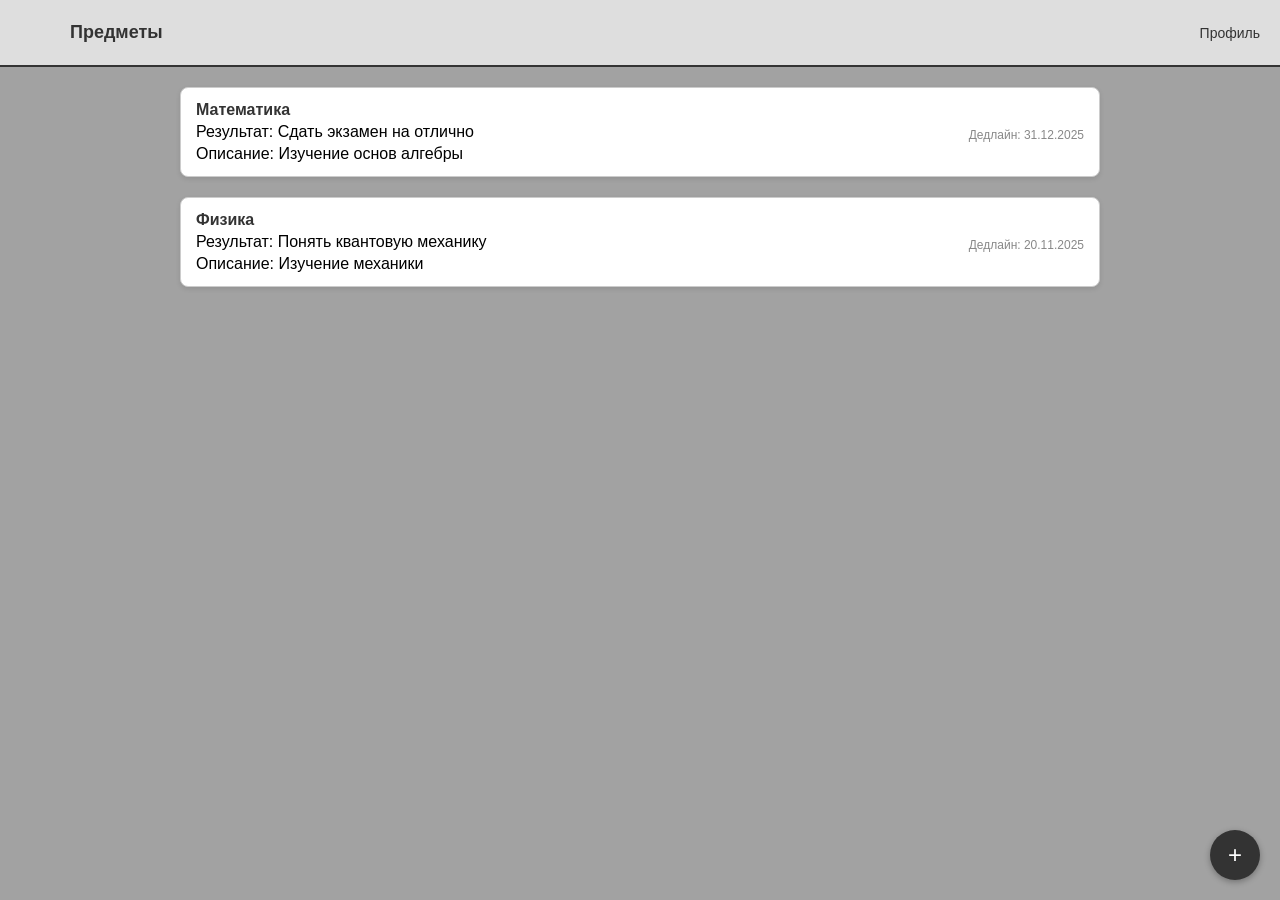
==== Web/Subject/subject.html @ a7fad86c "add subjects and task" ====
<!DOCTYPE html>
<html lang="ru">
<head>
    <meta charset="UTF-8">
    <meta name="viewport" content="width=device-width, initial-scale=1.0">
    <title>Предмет</title>
    <link rel="stylesheet" href="main.css">
    <script src="main.js"></script>
</head>
<body>
    <header>
        <button class="back-button" id="backButton">
            <img src="назад.png" alt="Назад">
        </button>

        <h1 class="text-button" id="nameSubjectButton">Загрузка...</h1>

        <h3 class="text-button team-button">Команда</h3>
    </header>

    <section class="columns-container">
        
        <div class="column">
            <div class="column-header">
                <h4>создано</h4>
            </div>
            <div class="column-body" id="createdColumn">
            </div>
        </div>

        <div class="column">
            <div class="column-header">
                <h4>в процессе</h4>
            </div>
            <div class="column-body" id="processColumn">
            </div>
        </div>

        
        <div class="column">
            <div class="column-header">
                <h4>выполнено</h4>
            </div>
            <div class="column-body" id="doneColumn">
            </div>
        </div>
    </section>
    
    <button id="add-button" class="add-button">+</button>

    <div id="teamModal" class="modal-overlay">
        <div class="sidebar-content">
            
            <div class="sidebar-header">
                <h1>Команда</h1>
                <span class="close">&times;</span>
            </div>

            <div class="team-list" id="teamList">
            </div>
            <button class="buttonInvite">пригласить</button>
            <button class="buttonDelete">удалить</button>
        </div>
    </div>

   <div id="taskModal" class="modal-overlay task-modal">
        <div class="modal-content">
            <span class="close">&times;</span>
            <h2>Новая задача</h2>
            <form id="taskForm">
                <label for="taskName">Название:</label>
                <input type="text" id="taskName" placeholder="Введите название задачи" required>

                <label for="taskDescription">Описание:</label>
                <textarea id="taskDescription" rows="2" placeholder="Описание задачи"></textarea>
                <label for="taskDeadline">Дедлайн:</label>
                <input type="date" id="taskDeadline">

                <label>Ответственные:</label>
                <div id="assigneesList" class="checkbox-list">
                </div>

                <button type="submit" class="create-button">Создать задачу</button>
            </form>
        </div>
    </div>
    <div id="editSubjectModal" class="modal-overlay subject-modal">
        <div class="modal-content">
            <span class="close" id="closeEditSubjectModal">&times;</span>
            <h1 id="editModalTitle" style="text-align: center;">Редактировать предмет</h1>
            <form id="editSubjectForm">
                <label for="editSubjectName">Название предмета:</label>
                <input type="text" id="editSubjectName" required>

                <label for="editSubjectResult">Результат:</label>
                <textarea id="editSubjectResult" rows="1" required></textarea>

                <label for="editSubjectDescription">Описание:</label>
                <textarea id="editSubjectDescription" rows="2"></textarea>

                <label for="editSubjectDeadline">Дедлайн:</label>
                <input type="date" id="editSubjectDeadline">

                <div class="edit-modal-buttons">
                    <button type="button" id="deleteSubjectBtn">Удалить</button>
                    <button type="submit">Сохранить</button>
                </div>
            </form>
        </div>
    </div>
</body>
</html>
---- Web/Subject/main.css ----
* {
    margin: 0;
    padding: 0;
    box-sizing: border-box;
    font-family: 'Arial', sans-serif;
}

body {
    font-family: Arial, sans-serif;
    background-color: #a2a2a2;
}

header {
    display: flex;
    align-items: center;
    padding: 10px 20px;
    background-color: #dedede;
    border-bottom: 2px solid #333;
}

.back-button {
    background: none;
    border: none;
    cursor: pointer;
    padding: 8px;
    margin-right: 12px;
}

.back-button img {
    width: 24px;
    height: 24px;
}

.text-button {
    font-size: 18px;
    color: #333;
    cursor: pointer;
}

.team-button {
    font-size: 14px;
    font-weight: normal;
    margin-left: auto;
}

.columns-container {
    display: flex;
    gap: 20px;
    padding: 20px;
    margin-top: 10px;
}

.column {
    flex: 1;
    border: 1px solid #ccc;
    background-color: #dedede;
    border-radius: 4px; 
    display: flex;
    flex-direction: column;
    height: calc(100vh - 150px);
}

.column-header {
    padding: 10px;
    background-color: #fff;
    border-bottom: 1px solid #333;
    text-align: center;
}

.column-header h4 {
    margin: 0;
    font-size: 14px;
    color: #333;
    font-weight: bold;
}

.column-body {
    flex-grow: 1;
    padding: 10px;
    overflow-y: auto;
    display: flex;
    flex-direction: column;
    gap: 8px;
}

.task {
    padding: 8px;
    border-radius: 4px;
    font-size: 14px;
    cursor: grab;
}

.task:active {
    cursor: grabbing;
}

.pastel-blue { background-color: #cce5ff; }
.pastel-orange { background-color: #ffe0b2; }
.pastel-pink { background-color: #f8bbd9; }
.pastel-green { background-color: #c8e6c9; }
.pastel-yellow { background-color: #fff9c4; }
.pastel-purple { background-color: #e1bee7; }
.pastel-red { background-color: #ffcdd2; }
.pastel-teal { background-color: #b2ebf2; }
.pastel-lime { background-color: #e6ee9c; }
.pastel-indigo { background-color: #d1c4e9; }

.add-button {
    position: fixed;
    bottom: 20px;
    right: 20px;
    width: 50px;
    height: 50px;
    font-size: 24px;
    border: none;
    background-color: #333;
    color: white;
    border-radius: 50%;
    cursor: pointer;
    box-shadow: 0 2px 6px rgba(0,0,0,0.3);
    display: flex;
    align-items: center;
    justify-content: center;
}

.modal-overlay {
    display: none;
    position: fixed;
    top: 0;
    left: 0;
    width: 100%;
    height: 100%;
    background-color: rgba(0, 0, 0, 0.5);
    z-index: 1000;
    backdrop-filter: blur(3px);
}

.task-modal .modal-content {
    position: absolute;
    top: 50%;
    left: 50%;
    transform: translate(-50%, -50%);
    background-color: #fff;
    padding: 25px;
    border-radius: 12px;
    width: 350px;
    max-width: 90%;
    box-shadow: 0 8px 20px rgba(0, 0, 0, 0.2);
    border: 1px solid #ddd;
    box-sizing: border-box;
    max-height: 90vh;
    overflow-y: auto;
}

.task-modal .modal-content .close {
    position: absolute;
    top: 12px;
    right: 16px;
    font-size: 24px;
    color: #999;
    cursor: pointer;
    transition: color 0.2s;
}

.task-modal .modal-content .close:hover {
    color: #333;
}

.task-modal .modal-content h2 {
    margin-bottom: 15px;
    font-size: 20px;
    text-align: center;
    color: #333;
    font-weight: bold;
}

.task-modal .modal-content label {
    display: block;
    margin: 12px 0 4px 0;
    font-size: 14px;
    color: #555;
}

.task-modal .modal-content input,
.task-modal .modal-content textarea {
    width: 100%;
    padding: 10px;
    margin-bottom: 12px;
    border: 1px solid #ddd;
    border-radius: 6px;
    font-size: 14px;
    font-family: Arial, sans-serif;
    box-sizing: border-box;
}

.task-modal .modal-content textarea {
    min-height: 60px;
    resize: vertical;
}

.task-modal .create-button {
    width: 100%;
    padding: 12px;
    background-color: #333;
    color: white;
    border: none;
    border-radius: 6px;
    cursor: pointer;
    font-size: 16px;
    font-weight: bold;
    margin-top: 15px;
    transition: background-color 0.2s;
}

.task-modal .create-button:hover {
    background-color: #555;
}

.task-modal .checkbox-list {
    display: flex;
    flex-direction: column;
    gap: 6px;
    margin: 10px 0 15px 0;
    max-height: 100px;
    overflow-y: auto;
    padding: 6px;
    background-color: #f9f9f9;
    border-radius: 6px;
    font-size: 14px;
}

.task-modal .checkbox-list label {
    display: flex;
    align-items: center;
    gap: 8px;
    cursor: pointer;
    color: #333;
    padding: 4px 6px;
    border: 1px solid #eee;
    border-radius: 4px;
}

.task-modal .checkbox-list input[type="checkbox"] {
    width: 16px;
    height: 16px;
    margin-right: 6px;
}

.subject-modal .modal-content {
    position: absolute;
    top: 50%;
    left: 50%;
    transform: translate(-50%, -50%);
    background-color: #fff;
    padding: 25px;
    border-radius: 12px;
    width: 350px;
    max-width: 90%;
    box-shadow: 0 8px 20px rgba(0, 0, 0, 0.2);
    border: 1px solid #ddd;
    box-sizing: border-box;
    max-height: 90vh;
    overflow-y: auto;
}

.subject-modal .modal-content .close {
    position: absolute;
    top: 12px;
    right: 16px;
    font-size: 24px;
    color: #999;
    cursor: pointer;
    transition: color 0.2s;
}

.subject-modal .modal-content .close:hover {
    color: #333;
}

.subject-modal .modal-content h2 {
    margin-bottom: 15px;
    font-size: 20px;
    text-align: center;
    color: #333;
    font-weight: bold;
}

.subject-modal .modal-content label {
    display: block;
    margin: 12px 0 4px 0;
    font-size: 14px;
    color: #555;
}

.subject-modal .modal-content input,
.subject-modal .modal-content textarea {
    width: 100%;
    padding: 10px;
    margin-bottom: 12px;
    border: 1px solid #ddd;
    border-radius: 6px;
    font-size: 14px;
    font-family: Arial, sans-serif;
    box-sizing: border-box;
}

.subject-modal .modal-content textarea {
    min-height: 60px;
    resize: vertical;
}

.edit-modal-buttons {
    display: flex;
    justify-content: space-between;
    margin-top: 15px;
}

.edit-modal-buttons button {
    padding: 10px;
    border: none;
    border-radius: 6px;
    cursor: pointer;
    font-size: 14px;
    font-weight: bold;
    width: 48%;
}

#deleteSubjectBtn {
    background-color: #ff4d4f;
    color: white;
}

#editSubjectForm button[type="submit"] {
    background-color: #333;
    color: white;
}

#teamModal .sidebar-content {
    position: fixed;
    top: 0;
    right: 0; 
    width: 280px;
    height: 100vh;
    background-color: #dedede;
    color: rgb(0, 0, 0);
    padding: 20px;
    box-sizing: border-box;
    z-index: 1001;
    display: flex;
    flex-direction: column;
    overflow-y: auto;
}

.sidebar-header h1 {
    font-size: 20px;
    margin: 0;
}

.team-list input::placeholder {
    color: #aaa;
}

.buttonInvite,
.buttonDelete {
    width: 100%;
    padding: 10px;
    border: none;
    border-radius: 6px;
    cursor: pointer;
    font-size: 14px;
    font-weight: bold;
    text-align: center;
    transition: background-color 0.2s;
    flex-shrink: 0; 
}

.buttonInvite {
    background-color: #333;
    color: white;
}

.buttonDelete {
    background-color: #333;
    color: white;
    margin-top: 10px;
}


.sidebar-header {
    display: flex;
    align-items: center;
    justify-content: center;
    margin-bottom: 15px;
    padding-bottom: 10px;
    border-bottom: 1px solid #333;
    position: relative;
}

.sidebar-header .close {
    position: absolute;
    right: 0;
    color: #333;
    font-size: 24px;
    font-weight: bold;
    cursor: pointer;
    line-height: 1;
}

.team-list {
    display: flex;
    flex-direction: column;
    gap: 10px;
    flex-grow: 1;
}

.team-input {
    width: 100%;
    padding: 10px;
    border: 1px solid #ddd;
    border-radius: 4px;
    font-size: 14px;
    color: #333;
    font-family: inherit;
}
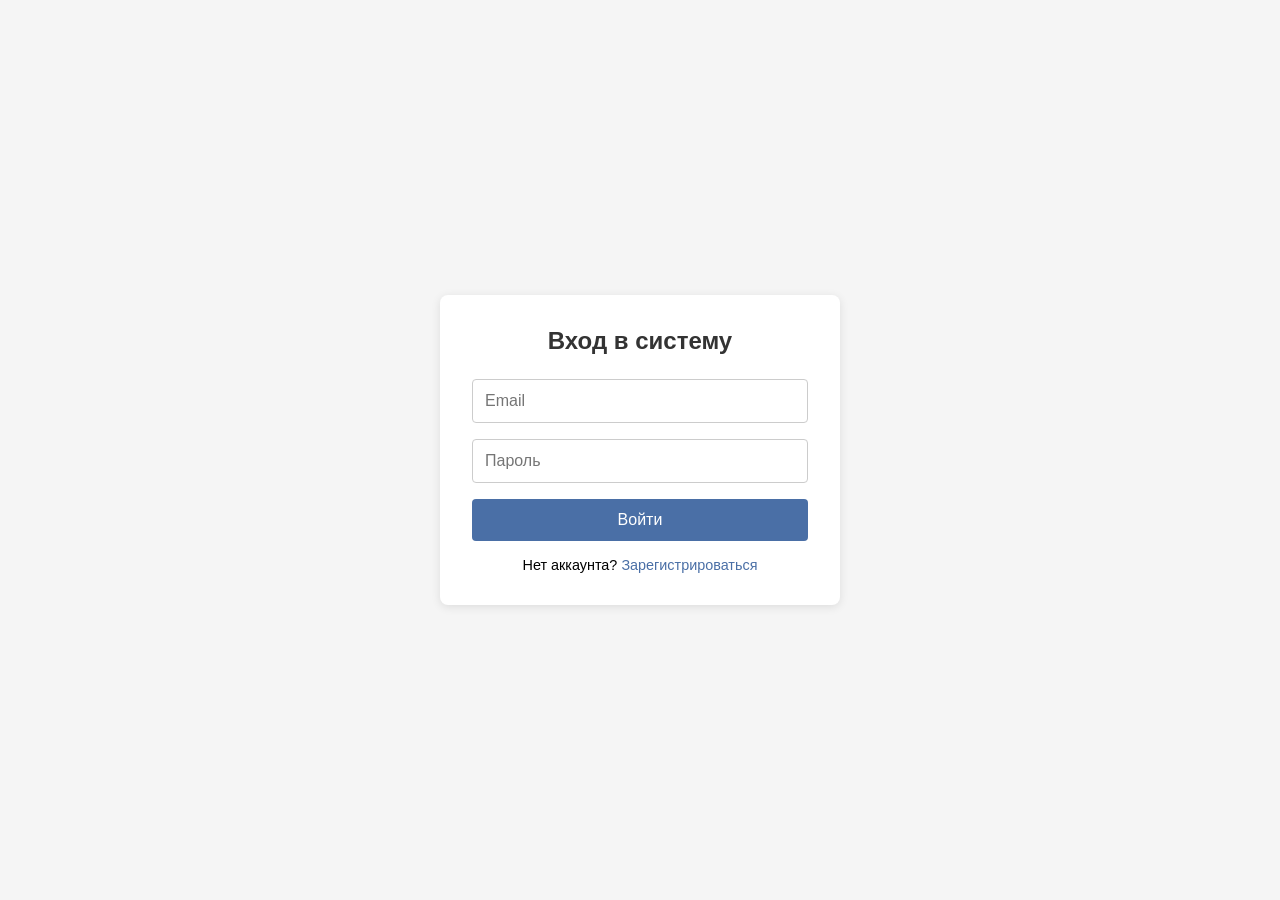
==== commit 42570359: "conect page subject" ====
--- a/Web/Subject/subject.html
+++ b/Web/Subject/subject.html
@@ -58,8 +58,8 @@
 
             <div class="team-list" id="teamList">
             </div>
-            <button class="buttonInvite">пригласить</button>
-            <button class="buttonDelete">удалить</button>
+            <button class="buttonInvite" id="showInviteBtn">пригласить</button>
+            <button class="buttonDelete" id="showDeleteBtn">удалить</button>
         </div>
     </div>
 
@@ -108,5 +108,22 @@
             </form>
         </div>
     </div>
+
+    <div id="inviteCodeModal" class="modal-overlay">
+        <div class="modal-content invite-modal">
+            <h2>Код предмета:</h2>
+            <input type="text" id="inviteCode" readonly>
+            <button id="closeInviteModal" class="team-modal-button">закрыть</button>
+        </div>
+    </div>
+
+    <div id="deleteStudentsModal" class="modal-overlay">
+        <div class="modal-content delete-students-modal">
+            <h2>Удалить студентов</h2>
+            <div id="deleteCheckboxList" class="checkbox-list"></div>
+            <button id="confirmDelete" class="team-modal-button">удалить</button>
+            <button id="closeDeleteModal" class="team-modal-button">отмена</button>
+        </div>
+    </div>
 </body>
 </html>
--- a/Web/Subject/main.css
+++ b/Web/Subject/main.css
@@ -406,11 +406,23 @@
     line-height: 1;
 }
 
-.team-list {
-    display: flex;
-    flex-direction: column;
-    gap: 10px;
-    flex-grow: 1;
+#teamModal .team-list {
+  display: flex;
+  flex-direction: column;
+  gap: 10px;
+  flex-grow: 1;
+  margin: 15px 0;
+}
+
+#teamModal .team-list .team-member {
+  background-color: #fff;
+  padding: 10px;
+  border-radius: 6px;
+  text-align: center;
+  font-size: 14px;
+  color: #333;
+  border: 1px solid #ddd;
+  box-shadow: 0 1px 3px rgba(0,0,0,0.05);
 }
 
 .team-input {
@@ -423,3 +435,91 @@
     font-family: inherit;
 }
 
+#inviteCodeModal .invite-modal {
+  position: absolute;
+  top: 50%;
+  left: 50%;
+  transform: translate(-50%, -50%);
+  background: #dedede;
+  padding: 20px;
+  border-radius: 8px;
+  width: 300px;
+  text-align: center;
+  box-shadow: 0 4px 12px rgba(0, 0, 0, 0.15);
+  border: 1px solid #ddd;
+}
+
+#inviteCodeModal input {
+  width: 100%;
+  padding: 8px;
+  font-size: 16px;
+  text-align: center;
+  margin: 10px 0;
+  border: 1px solid #ccc;
+  border-radius: 4px;
+  box-sizing: border-box;
+}
+
+#deleteStudentsModal .delete-students-modal {
+  position: absolute;
+  top: 50%;
+  left: 50%;
+  transform: translate(-50%, -50%);
+  background: #dedede;
+  padding: 20px;
+  border-radius: 8px;
+  width: 300px;
+  max-height: 80vh;
+  overflow-y: auto;
+  box-shadow: 0 4px 12px rgba(0, 0, 0, 0.15);
+  border: 1px solid #ddd;
+}
+
+#deleteStudentsModal .checkbox-list {
+  max-height: 200px;
+  overflow-y: auto;
+  margin: 10px 0;
+  display: flex;
+  flex-direction: column;
+  gap: 6px;
+  padding: 6px;
+  background-color: #f9f9f9;
+  border-radius: 6px;
+}
+
+#deleteStudentsModal .checkbox-list label {
+  display: flex;
+  align-items: center;
+  gap: 8px;
+  cursor: pointer;
+  color: #333;
+  padding: 4px 6px;
+  border: 1px solid #eee;
+  border-radius: 4px;
+}
+
+#deleteStudentsModal .checkbox-list input[type="checkbox"] {
+  width: 16px;
+  height: 16px;
+  margin-right: 6px;
+}
+
+.team-modal-button {
+  width: 100%;
+  padding: 10px;
+  border: none;
+  border-radius: 6px;
+  background-color: #333;
+  color: white;
+  font-size: 14px;
+  font-weight: bold;
+  cursor: pointer;
+  text-align: center;
+  transition: background-color 0.2s;
+  margin-top: 10px;
+  box-sizing: border-box;
+}
+
+.team-modal-button:hover {
+  background-color: #555;
+}
